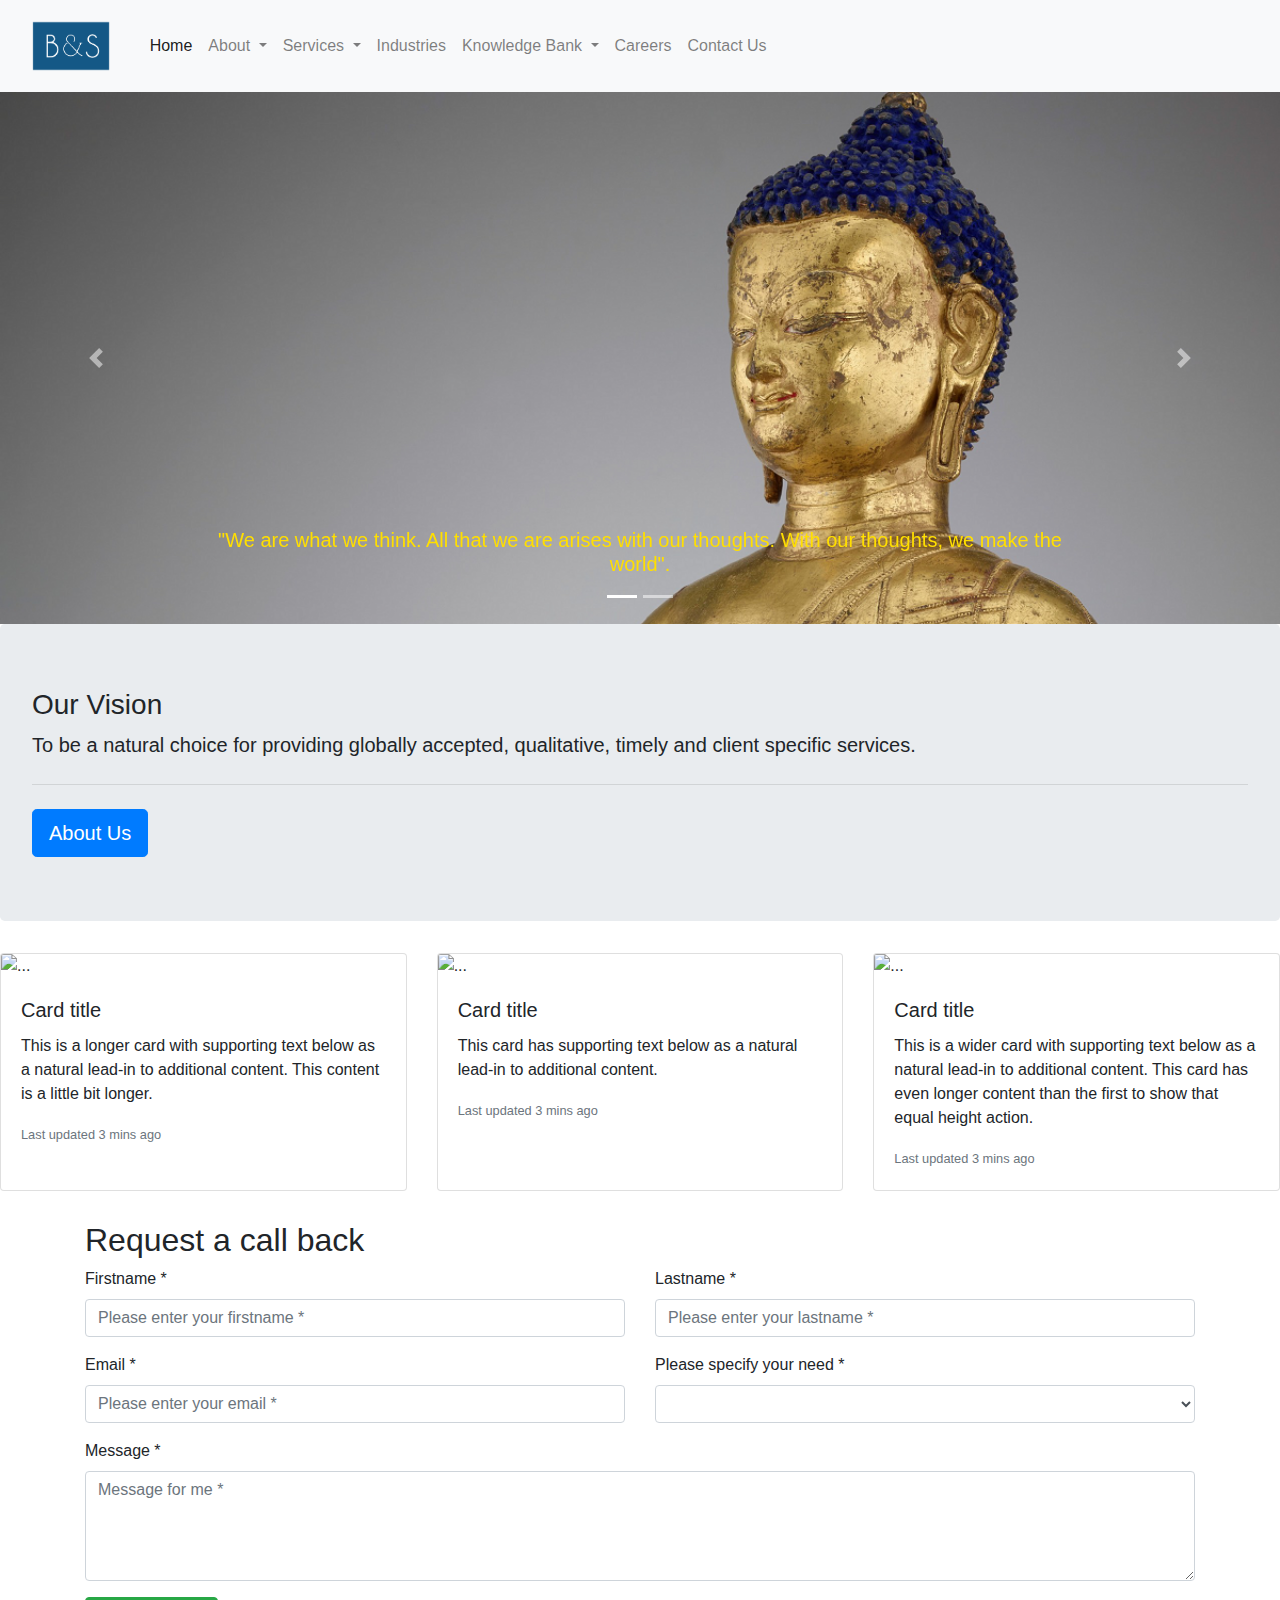
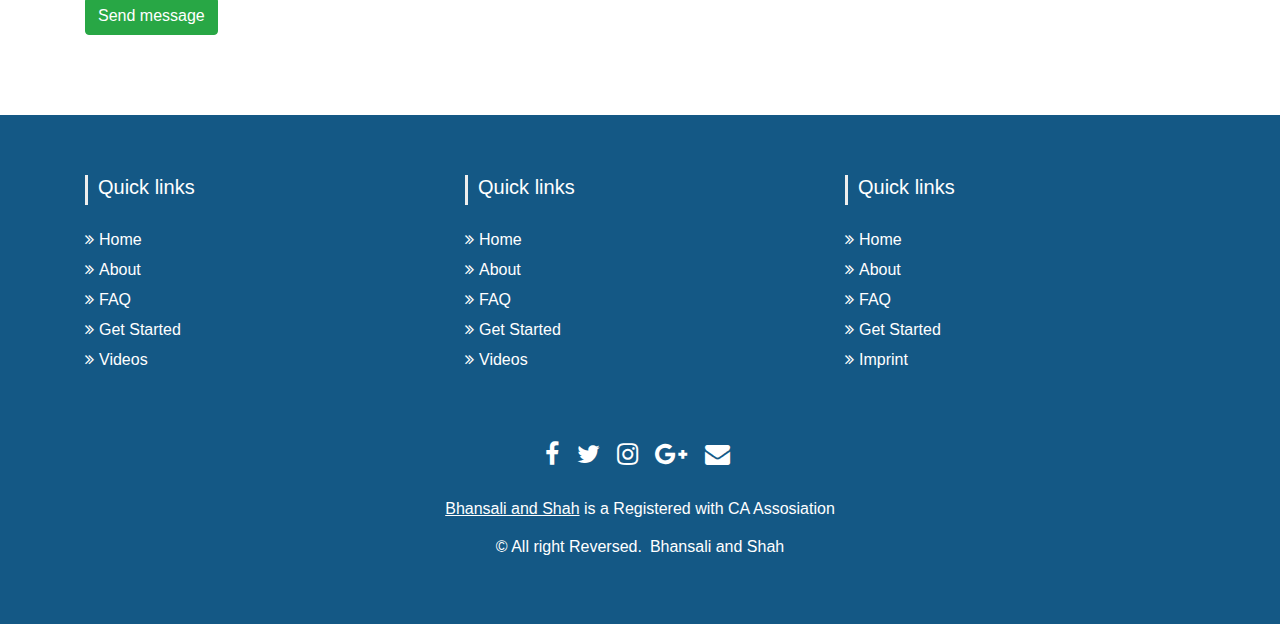
==== about.html @ 42b939a8 "Add files via upload" ====
<!doctype html>
<html lang="en">
  <head>  
    <!-- Required meta tags -->
    <meta charset="utf-8">
    <meta name="viewport" content="width=device-width, initial-scale=1, shrink-to-fit=yes">

    <!-- Bootstrap CSS -->
    <link rel="stylesheet" href="https://stackpath.bootstrapcdn.com/bootstrap/4.3.1/css/bootstrap.min.css" integrity="sha384-ggOyR0iXCbMQv3Xipma34MD+dH/1fQ784/j6cY/iJTQUOhcWr7x9JvoRxT2MZw1T" crossorigin="anonymous">

    <title>Bhansali and Shah : about us</title>
<link rel="stylesheet" type="text/css" href="style.css">

  </head>

  <body>

  <!-- navbar -->
    <nav class="navbar navbar-expand-lg navbar-light bg-light">
  <!-- <a class="navbar-brand" href="#">Navbar</a> -->
  <nav class="navbar navbar-light bg-light">
  <a class="navbar-brand" href="#">
    <img src="image/B&S_Logo PNG-01.png" height="50" alt="">
  </a>
</nav>
  <button class="navbar-toggler" type="button" data-toggle="collapse" data-target="#navbarSupportedContent" aria-controls="navbarSupportedContent" aria-expanded="false" aria-label="Toggle navigation">
    <span class="navbar-toggler-icon"></span>
  </button>

  <div class="collapse navbar-collapse" id="navbarSupportedContent">
    <ul class="navbar-nav mr-auto">
      <li class="nav-item active">
        <a class="nav-link" href="index.html">Home <span class="sr-only">(current)</span></a>
      </li>
      <li class="nav-item dropdown">
        <a class="nav-link dropdown-toggle" href="#" id="navbarDropdown" role="button" data-toggle="dropdown" aria-haspopup="true" aria-expanded="false">
          About
        </a>
        <div class="dropdown-menu" aria-labelledby="navbarDropdown">
          <a class="dropdown-item" href="Our-vision-mission.html">Our Vision & Mission </a>
          <a class="dropdown-item" href="philosopy.html">Philosophy </a>
          <a class="dropdown-item" href="#">Team</a>
          <!-- <div class="dropdown-divider"></div> -->
          <!-- <a class="dropdown-item" href="#">Something else here</a> -->
        <!-- </div> -->
      </li>

        <li class="nav-item dropdown">
        <a class="nav-link dropdown-toggle" href="#" id="navbarDropdown" role="button" data-toggle="dropdown" aria-haspopup="true" aria-expanded="false">
          Services
        </a>
        <div class="dropdown-menu" aria-labelledby="navbarDropdown">
          <a class="dropdown-item" href="service1.html">Compliance & Assurance Services  </a>
          <a class="dropdown-item" href="Transaction.html">Transaction Advisory & Consultancy Services </a>
          <a class="dropdown-item" href="account.html">Accounting & Business Support</a>
          <a class="dropdown-item" href="tax.html">Tax Advisory & Regulatory</a>
          <a class="dropdown-item" href="corporate.html">Corporate Finance</a>
          <!-- <div class="dropdown-divider"></div> -->
          <!-- <a class="dropdown-item" href="#">Something else here</a> -->
        <!-- </div> -->
      </li>

     <!--  <li class="nav-item">
        <a class="nav-link" href="#">Link</a>
      </li> -->
      <li class="nav-item">
        <a class="nav-link" href="industries.html">Industries</a>
      </li>
      <li class="nav-item dropdown">
        <a class="nav-link dropdown-toggle" href="#" id="navbarDropdown" role="button" data-toggle="dropdown" aria-haspopup="true" aria-expanded="false">
          Knowledge Bank
        </a>
        <div class="dropdown-menu" aria-labelledby="navbarDropdown">
          <a class="dropdown-item" href="#">Utilities</a>
          <a class="dropdown-item" href="#">Forms</a>
          <a class="dropdown-item" href="#">Acts</a>
          <a class="dropdown-item" href="#">Rules</a>
          <a class="dropdown-item" href="#">Calculators </a>
          <a class="dropdown-item" href="#">Links </a>
          <!-- <div class="dropdown-divider"></div>
          <a class="dropdown-item" href="#">Something else here</a>
        </div> -->
      </li>
       <li class="nav-item">
        <a class="nav-link" href="#">Careers</a>
      </li>
       <li class="nav-item">
        <a class="nav-link" href="#">Contact Us</a>
      </li>
      
     <!--  <li class="nav-item">
        <a class="nav-link disabled" href="#" tabindex="-1" aria-disabled="true">Disabled</a>
      </li>
    </ul>
    <form class="form-inline my-2 my-lg-0">
      <input class="form-control mr-sm-2" type="search" placeholder="Search" aria-label="Search">
      <button class="btn btn-outline-success my-2 my-sm-0" type="submit">Search</button>
    </form>
  </div> -->
</nav>

<!-- Caracousel -->


<div class="bd-example">
  <div id="carouselExampleCaptions" class="carousel slide" data-ride="carousel">
    <ol class="carousel-indicators">
      <li data-target="#carouselExampleCaptions" data-slide-to="0" class="active"></li>
      <li data-target="#carouselExampleCaptions" data-slide-to="1"></li>
      <!-- <li data-target="#carouselExampleCaptions" data-slide-to="2"></li> -->
    </ol>
    <div class="carousel-inner">
      <div class="carousel-item active">
        <img src="image/slide1.png" class="d-block w-100" alt="Slide 1">
        <div class="carousel-caption d-none d-md-block">
          <h5 style="color:  #FFDF00">"We are what we think. All that we are arises with our thoughts. With our thoughts, we make the world".</h5>
          <!-- <p style="color:  #FFDF00">"We are what we think. All that we are arises with our thoughts. With our thoughts, we make the world".</p> -->
        </div>
      </div>
      <div class="carousel-item">
        <img src="image/slide2.png" class="d-block w-100" alt="...">
        <div class="carousel-caption d-none d-md-block">
          <h5>Three things cannot be long hidden: the sun, the moon, and the truth.</h5>
          <!-- <p>Lorem ipsum dolor sit amet, consectetur adipiscing elit.</p> -->
        </div>
      </div>
  <!--     <div class="carousel-item">
        <img src="image/slide2.png" class="d-block w-100" alt="...">
        <div class="carousel-caption d-none d-md-block">
          <h5>Third slide label</h5>
          <p>Praesent commodo cursus magna, vel scelerisque nisl consectetur.</p>
        </div>
      </div>
    </div> -->
    <a class="carousel-control-prev" href="#carouselExampleCaptions" role="button" data-slide="prev">
      <span class="carousel-control-prev-icon" aria-hidden="true"></span>
      <span class="sr-only">Previous</span>
    </a>
    <a class="carousel-control-next" href="#carouselExampleCaptions" role="button" data-slide="next">
      <span class="carousel-control-next-icon" aria-hidden="true"></span>
      <span class="sr-only">Next</span>
    </a>
  </div>
</div>


<!-- HOME Jumbo tron -->

<div class="jumbotron">
  <h3>Our Vision </h3>
  <p class="lead">To be a natural choice for providing globally accepted, qualitative, timely and client specific services.</p>
  <hr class="my-4">
  <!-- <p>With our passionate team who strives for improvement and emphasis on ethical and professional responsibility we endeavour to serve our client’s best interest. </p> -->
  <a class="btn btn-primary btn-lg" href="#" role="button">About Us</a>
</div>


<!-- card -->

<div class="card-deck">
  <div class="card">
    <img src="image/Sliding - Banner Images/Sliding Banner Image Options (1).jpg" class="card-img-top" alt="...">
    <div class="card-body">
      <h5 class="card-title">Card title</h5>
      <p class="card-text">This is a longer card with supporting text below as a natural lead-in to additional content. This content is a little bit longer.</p>
      <p class="card-text"><small class="text-muted">Last updated 3 mins ago</small></p>
    </div>
  </div>
  <div class="card">
    <img src="image/Sliding - Banner Images/Sliding Banner Image Options (3).jpg" class="card-img-top" alt="...">
    <div class="card-body">
      <h5 class="card-title">Card title</h5>
      <p class="card-text">This card has supporting text below as a natural lead-in to additional content.</p>
      <p class="card-text"><small class="text-muted">Last updated 3 mins ago</small></p>
    </div>
  </div>
  <div class="card">
    <img src="image/Sliding - Banner Images/Sliding Banner Image Options (2).jpg" class="card-img-top" alt="...">
    <div class="card-body">
      <h5 class="card-title">Card title</h5>
      <p class="card-text">This is a wider card with supporting text below as a natural lead-in to additional content. This card has even longer content than the first to show that equal height action.</p>
      <p class="card-text"><small class="text-muted">Last updated 3 mins ago</small></p>
    </div>
  </div>
</div>


<!-- callback -->

<div class="container">
  <h2 style="margin-top: 30px">Request a call back</h2>
  <form id="contact-form" method="post" action="contact.php" role="form">

    <div class="messages"></div>

    <div class="controls">

        <div class="row">
            <div class="col-md-6">
                <div class="form-group">
                    <label for="form_name">Firstname *</label>
                    <input id="form_name" type="text" name="name" class="form-control" placeholder="Please enter your firstname *" required="required" data-error="Firstname is required.">
                    <div class="help-block with-errors"></div>
                </div>
            </div>
            <div class="col-md-6">
                <div class="form-group">
                    <label for="form_lastname">Lastname *</label>
                    <input id="form_lastname" type="text" name="surname" class="form-control" placeholder="Please enter your lastname *" required="required" data-error="Lastname is required.">
                    <div class="help-block with-errors"></div>
                </div>
            </div>
        </div>
        <div class="row">
            <div class="col-md-6">
                <div class="form-group">
                    <label for="form_email">Email *</label>
                    <input id="form_email" type="email" name="email" class="form-control" placeholder="Please enter your email *" required="required" data-error="Valid email is required.">
                    <div class="help-block with-errors"></div>
                </div>
            </div>
            <div class="col-md-6">
                <div class="form-group">
                    <label for="form_need">Please specify your need *</label>
                    <select id="form_need" name="need" class="form-control" required="required" data-error="Please specify your need.">
                        <option value=""></option>
                        <option value="Request quotation">Request quotation</option>
                        <option value="Request order status">Request order status</option>
                        <option value="Request copy of an invoice">Request copy of an invoice</option>
                        <option value="Other">Other</option>
                    </select>
                    <div class="help-block with-errors"></div>
                </div>
            </div>
        </div>
        <div class="row">
            <div class="col-md-12">
                <div class="form-group">
                    <label for="form_message">Message *</label>
                    <textarea id="form_message" name="message" class="form-control" placeholder="Message for me *" rows="4" required="required" data-error="Please, leave us a message."></textarea>
                    <div class="help-block with-errors"></div>
                </div>
            </div>
            <div class="col-md-12">
                <input type="submit" class="btn btn-success btn-send" value="Send message">
            </div>
        </div>
        <div class="row">
            <div class="col-md-12">
                
            </div>
        </div>
    </div>

</form>

</div>


<!-- footer -->

  <section id="footer" style="margin-top: 80px;">
    <div class="container">
      <div class="row text-center text-xs-center text-sm-left text-md-left">
        <div class="col-xs-12 col-sm-4 col-md-4">
          <h5>Quick links</h5>
          <ul class="list-unstyled quick-links">
            <li><a href="javascript:void();"><i class="fa fa-angle-double-right"></i>Home</a></li>
            <li><a href="javascript:void();"><i class="fa fa-angle-double-right"></i>About</a></li>
            <li><a href="javascript:void();"><i class="fa fa-angle-double-right"></i>FAQ</a></li>
            <li><a href="javascript:void();"><i class="fa fa-angle-double-right"></i>Get Started</a></li>
            <li><a href="javascript:void();"><i class="fa fa-angle-double-right"></i>Videos</a></li>
          </ul>
        </div>
        <div class="col-xs-12 col-sm-4 col-md-4">
          <h5>Quick links</h5>
          <ul class="list-unstyled quick-links">
            <li><a href="javascript:void();"><i class="fa fa-angle-double-right"></i>Home</a></li>
            <li><a href="javascript:void();"><i class="fa fa-angle-double-right"></i>About</a></li>
            <li><a href="javascript:void();"><i class="fa fa-angle-double-right"></i>FAQ</a></li>
            <li><a href="javascript:void();"><i class="fa fa-angle-double-right"></i>Get Started</a></li>
            <li><a href="javascript:void();"><i class="fa fa-angle-double-right"></i>Videos</a></li>
          </ul>
        </div>
        <div class="col-xs-12 col-sm-4 col-md-4">
          <h5>Quick links</h5>
          <ul class="list-unstyled quick-links">
            <li><a href="javascript:void();"><i class="fa fa-angle-double-right"></i>Home</a></li>
            <li><a href="javascript:void();"><i class="fa fa-angle-double-right"></i>About</a></li>
            <li><a href="javascript:void();"><i class="fa fa-angle-double-right"></i>FAQ</a></li>
            <li><a href="javascript:void();"><i class="fa fa-angle-double-right"></i>Get Started</a></li>
            <li><a href="https://wwwe.sunlimetech.com" title="Design and developed by"><i class="fa fa-angle-double-right"></i>Imprint</a></li>
          </ul>
        </div>
      </div>
      <div class="row">
        <div class="col-xs-12 col-sm-12 col-md-12 mt-2 mt-sm-5">
          <ul class="list-unstyled list-inline social text-center">
            <li class="list-inline-item"><a href="javascript:void();"><i class="fa fa-facebook"></i></a></li>
            <li class="list-inline-item"><a href="javascript:void();"><i class="fa fa-twitter"></i></a></li>
            <li class="list-inline-item"><a href="javascript:void();"><i class="fa fa-instagram"></i></a></li>
            <li class="list-inline-item"><a href="javascript:void();"><i class="fa fa-google-plus"></i></a></li>
            <li class="list-inline-item"><a href="javascript:void();" target="_blank"><i class="fa fa-envelope"></i></a></li>
          </ul>
        </div>
        </hr>
      </div>  
      <div class="row">
        <div class="col-xs-12 col-sm-12 col-md-12 mt-2 mt-sm-2 text-center text-white">
          <p><u><a href="#">Bhansali and Shah</a></u> is a Registered with CA Assosiation</p>
          <p class="h6">&copy All right Reversed.<a class="text-green ml-2" href="https://www.sunlimetech.com" target="_blank">Bhansali and Shah</a></p>
        </div>
        </hr>
      </div>  
    </div>
  </section>




    <!-- Optional JavaScript -->
    <!-- jQuery first, then Popper.js, then Bootstrap JS -->
    <script src="https://code.jquery.com/jquery-3.3.1.slim.min.js" integrity="sha384-q8i/X+965DzO0rT7abK41JStQIAqVgRVzpbzo5smXKp4YfRvH+8abtTE1Pi6jizo" crossorigin="anonymous"></script>
    <script src="https://cdnjs.cloudflare.com/ajax/libs/popper.js/1.14.7/umd/popper.min.js" integrity="sha384-UO2eT0CpHqdSJQ6hJty5KVphtPhzWj9WO1clHTMGa3JDZwrnQq4sF86dIHNDz0W1" crossorigin="anonymous"></script>
    <script src="https://stackpath.bootstrapcdn.com/bootstrap/4.3.1/js/bootstrap.min.js" integrity="sha384-JjSmVgyd0p3pXB1rRibZUAYoIIy6OrQ6VrjIEaFf/nJGzIxFDsf4x0xIM+B07jRM" crossorigin="anonymous"></script>
  </body>
</html>
---- style.css ----
@import url('https://maxcdn.bootstrapcdn.com/font-awesome/4.7.0/css/font-awesome.min.css');
section {
    padding: 60px 0;
}

section .section-title {
    text-align: center;
    color: #007b5e;
    /*margin-bottom: 50px;*/
    text-transform: uppercase;

}
#footer {
    background: #145885 !important;
}
#footer h5{
  padding-left: 10px;
    border-left: 3px solid #eeeeee;
    padding-bottom: 6px;
    margin-bottom: 20px;
    color:#ffffff;
}
#footer a {
    color: #ffffff;
    text-decoration: none !important;
    background-color: transparent;
    -webkit-text-decoration-skip: objects;
}
#footer ul.social li{
  padding: 3px 0;
}
#footer ul.social li a i {
    margin-right: 5px;
  font-size:25px;
  -webkit-transition: .5s all ease;
  -moz-transition: .5s all ease;
  transition: .5s all ease;
}
#footer ul.social li:hover a i {
  font-size:30px;
  margin-top:-10px;
}
#footer ul.social li a,
#footer ul.quick-links li a{
  color:#ffffff;
}
#footer ul.social li a:hover{
  color:#eeeeee;
}
#footer ul.quick-links li{
  padding: 3px 0;
  -webkit-transition: .5s all ease;
  -moz-transition: .5s all ease;
  transition: .5s all ease;
}
#footer ul.quick-links li:hover{
  padding: 3px 0;
  margin-left:5px;
  font-weight:700;
}
#footer ul.quick-links li a i{
  margin-right: 5px;
}
#footer ul.quick-links li:hover a i {
    font-weight: 700;
}

@media (max-width:767px){
  #footer h5 {
    padding-left: 0;
    border-left: transparent;
    padding-bottom: 0px;
    margin-bottom: 10px;
}
}
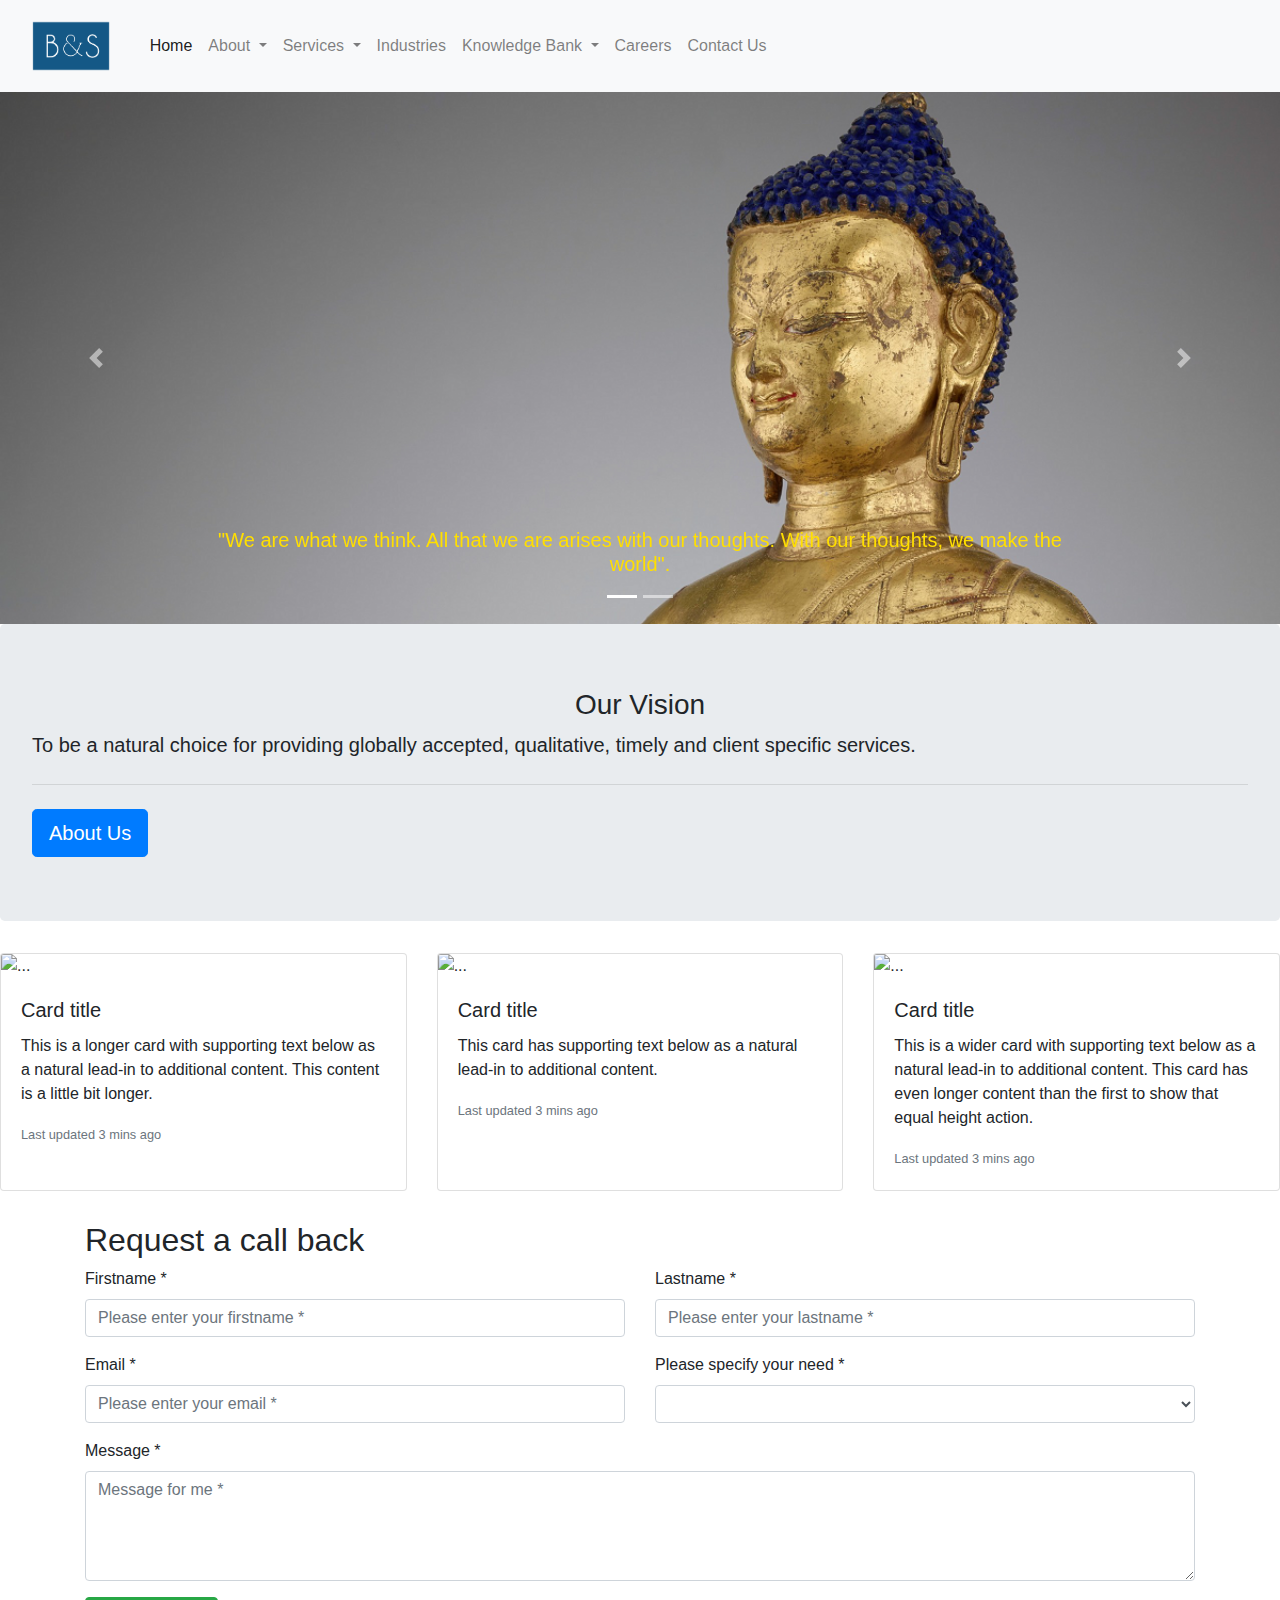
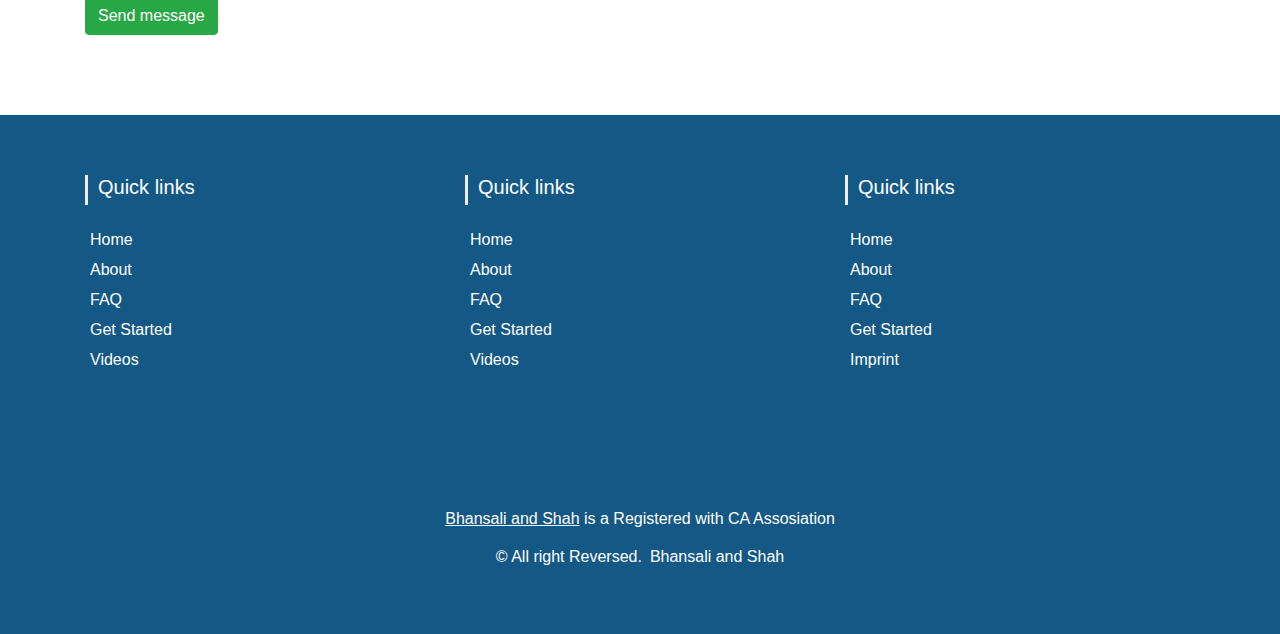
==== commit 4d78947a: "Add files via upload" ====
--- a/about.html
+++ b/about.html
@@ -109,10 +109,10 @@
       <li data-target="#carouselExampleCaptions" data-slide-to="1"></li>
       <!-- <li data-target="#carouselExampleCaptions" data-slide-to="2"></li> -->
     </ol>
-    <div class="carousel-inner">
+    <div class="carousel-inner ">
       <div class="carousel-item active">
         <img src="image/slide1.png" class="d-block w-100" alt="Slide 1">
-        <div class="carousel-caption d-none d-md-block">
+        <div class="carousel-caption d-none d-md-block text-center">
           <h5 style="color:  #FFDF00">"We are what we think. All that we are arises with our thoughts. With our thoughts, we make the world".</h5>
           <!-- <p style="color:  #FFDF00">"We are what we think. All that we are arises with our thoughts. With our thoughts, we make the world".</p> -->
         </div>
@@ -146,12 +146,12 @@
 
 <!-- HOME Jumbo tron -->
 
-<div class="jumbotron">
-  <h3>Our Vision </h3>
+<div class="jumbotron ">
+  <h3 class="" style="text-align: center;">Our Vision </h3>
   <p class="lead">To be a natural choice for providing globally accepted, qualitative, timely and client specific services.</p>
   <hr class="my-4">
   <!-- <p>With our passionate team who strives for improvement and emphasis on ethical and professional responsibility we endeavour to serve our client’s best interest. </p> -->
-  <a class="btn btn-primary btn-lg" href="#" role="button">About Us</a>
+  <a class="btn btn-primary btn-lg" style="text-align: center;" href="#" role="button">About Us</a>
 </div>
 
 
--- a/style.css
+++ b/style.css
@@ -1,3 +1,9 @@
+
+.nav-link{
+  color: #ffffff;
+  
+}
+
 @import url('https://maxcdn.bootstrapcdn.com/font-awesome/4.7.0/css/font-awesome.min.css');
 section {
     padding: 60px 0;
